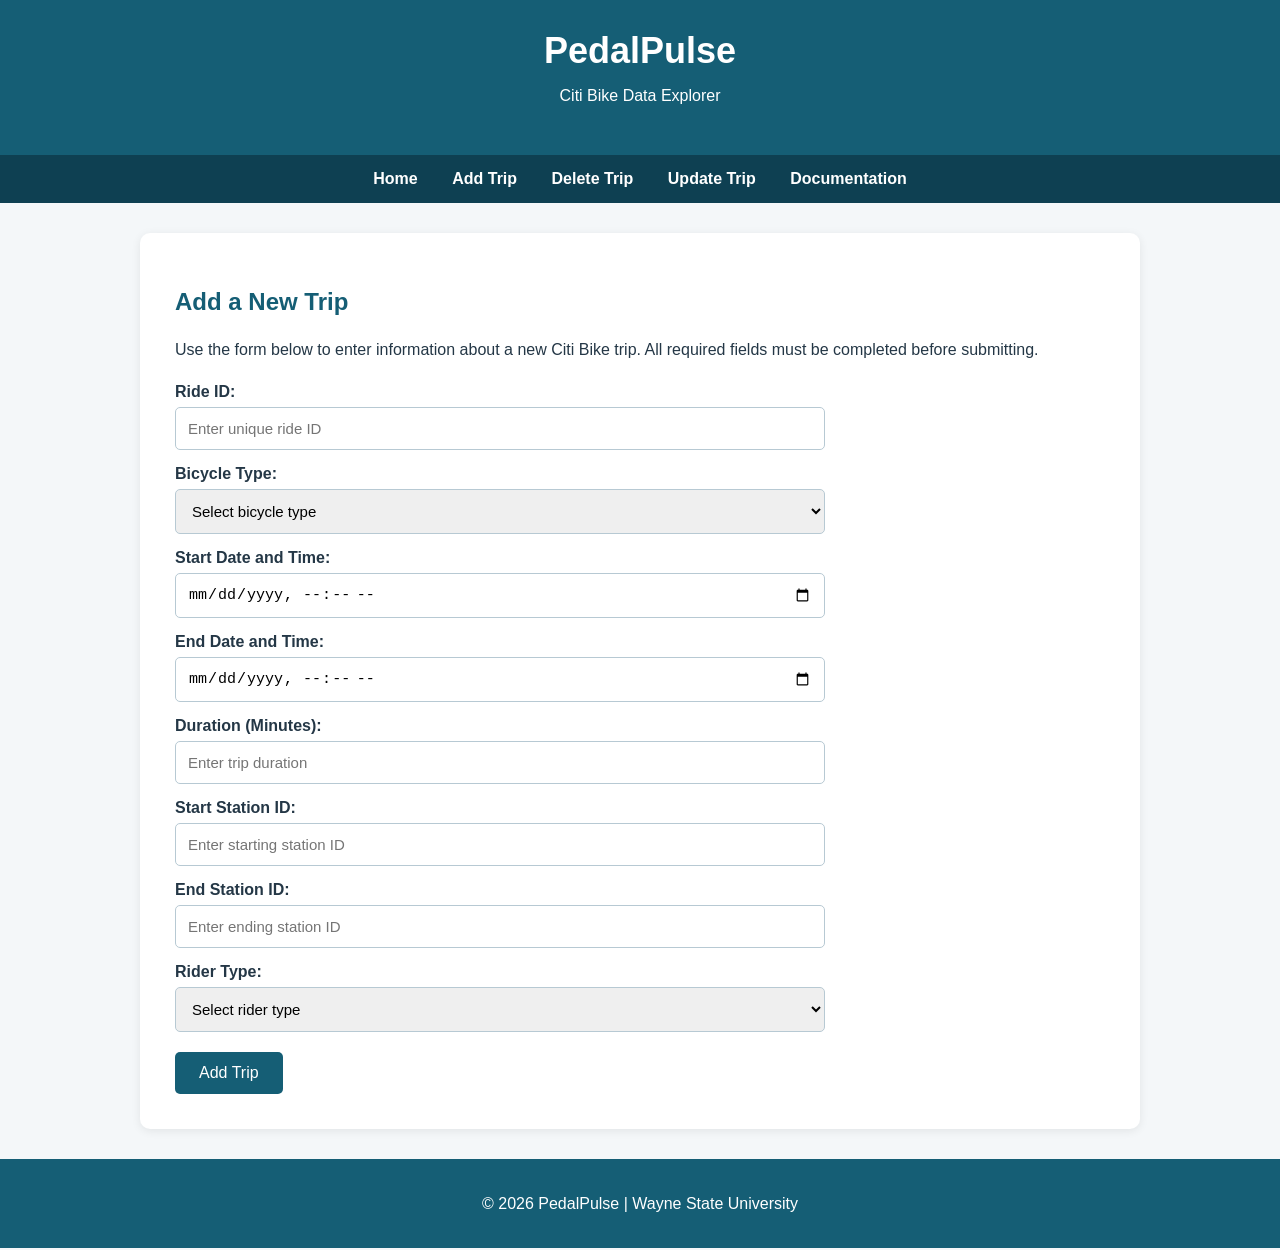
==== add.html @ 9a315aa4 "Create Add Trip webpage" ====
<!DOCTYPE html>
<html lang="en">
<head>
    <meta charset="UTF-8">
    <meta name="viewport" content="width=device-width, initial-scale=1.0">
    <title>PedalPulse - Add Trip</title>
    <link rel="stylesheet" href="style.css">
</head>
<body>

    <header>
        <h1>PedalPulse</h1>
        <p>Citi Bike Data Explorer</p>
    </header>

    <nav>
        <a href="index.html">Home</a>
        <a href="add.html">Add Trip</a>
        <a href="delete.html">Delete Trip</a>
        <a href="update.html">Update Trip</a>
        <a href="documentation.html">Documentation</a>
    </nav>

    <main>
        <h2>Add a New Trip</h2>

        <p>
            Use the form below to enter information about a
            new Citi Bike trip. All required fields must be
            completed before submitting.
        </p>

        <form>
            <label for="ride_id">Ride ID:</label>
            <input type="text" id="ride_id" name="ride_id"
                   placeholder="Enter unique ride ID" required>

            <label for="rideable_type">Bicycle Type:</label>
            <select id="rideable_type" name="rideable_type" required>
                <option value="">Select bicycle type</option>
                <option value="classic_bike">Classic Bike</option>
                <option value="electric_bike">Electric Bike</option>
            </select>

            <label for="started_at">Start Date and Time:</label>
            <input type="datetime-local" id="started_at"
                   name="started_at" required>

            <label for="ended_at">End Date and Time:</label>
            <input type="datetime-local" id="ended_at"
                   name="ended_at" required>

            <label for="duration_minutes">Duration (Minutes):</label>
            <input type="number" id="duration_minutes"
                   name="duration_minutes" step="0.01"
                   min="0" placeholder="Enter trip duration" required>

            <label for="start_station_id">Start Station ID:</label>
            <input type="text" id="start_station_id"
                   name="start_station_id"
                   placeholder="Enter starting station ID" required>

            <label for="end_station_id">End Station ID:</label>
            <input type="text" id="end_station_id"
                   name="end_station_id"
                   placeholder="Enter ending station ID" required>

            <label for="member_casual">Rider Type:</label>
            <select id="member_casual" name="member_casual" required>
                <option value="">Select rider type</option>
                <option value="member">Member</option>
                <option value="casual">Casual</option>
            </select>

            <button type="submit">Add Trip</button>
        </form>
    </main>

    <footer>
        <p>&copy; 2026 PedalPulse | Wayne State University</p>
    </footer>

</body>
</html>
---- style.css ----
/* PedalPulse Website Styling */

* {
    box-sizing: border-box;
}

body {
    font-family: Arial, sans-serif;
    margin: 0;
    padding: 0;
    background-color: #f4f7f9;
    color: #243746;
}

/* Header */
header {
    background-color: #155e75;
    color: white;
    text-align: center;
    padding: 30px 20px;
}

header h1 {
    font-size: 36px;
    margin: 0;
}

header p {
    margin-top: 10px;
}

/* Navigation Menu */
nav {
    background-color: #0e4052;
    padding: 15px;
    text-align: center;
}

nav a {
    color: white;
    text-decoration: none;
    margin: 0 15px;
    font-weight: bold;
}

nav a:hover {
    color: #7dd3fc;
}

/* Main Content */
main {
    background-color: white;
    max-width: 1000px;
    margin: 30px auto;
    padding: 35px;
    border-radius: 10px;
    min-height: 400px;
    box-shadow: 0 2px 10px rgba(0,0,0,0.08);
}

h2 {
    color: #155e75;
}

p {
    line-height: 1.7;
}

/* Sections */
section {
    background-color: #f1f7fa;
    padding: 20px;
    margin-top: 20px;
    border-radius: 8px;
}

/* Forms for Add, Delete, Update Pages */
form {
    max-width: 650px;
    margin-top: 20px;
}

label {
    display: block;
    margin-top: 15px;
    margin-bottom: 6px;
    font-weight: bold;
}

input, select, textarea {
    width: 100%;
    padding: 12px;
    border: 1px solid #b7c9d3;
    border-radius: 5px;
    font-size: 15px;
}

button {
    background-color: #155e75;
    color: white;
    border: none;
    padding: 12px 24px;
    margin-top: 20px;
    border-radius: 5px;
    cursor: pointer;
    font-size: 16px;
}

button:hover {
    background-color: #0e4052;
}

/* Footer */
footer {
    background-color: #155e75;
    color: white;
    text-align: center;
    padding: 15px;
    margin-top: 30px;
}

/* Mobile Layout */
@media (max-width: 650px) {
    nav a {
        display: block;
        margin: 10px;
    }

    main {
        margin: 15px;
        padding: 20px;
    }
}
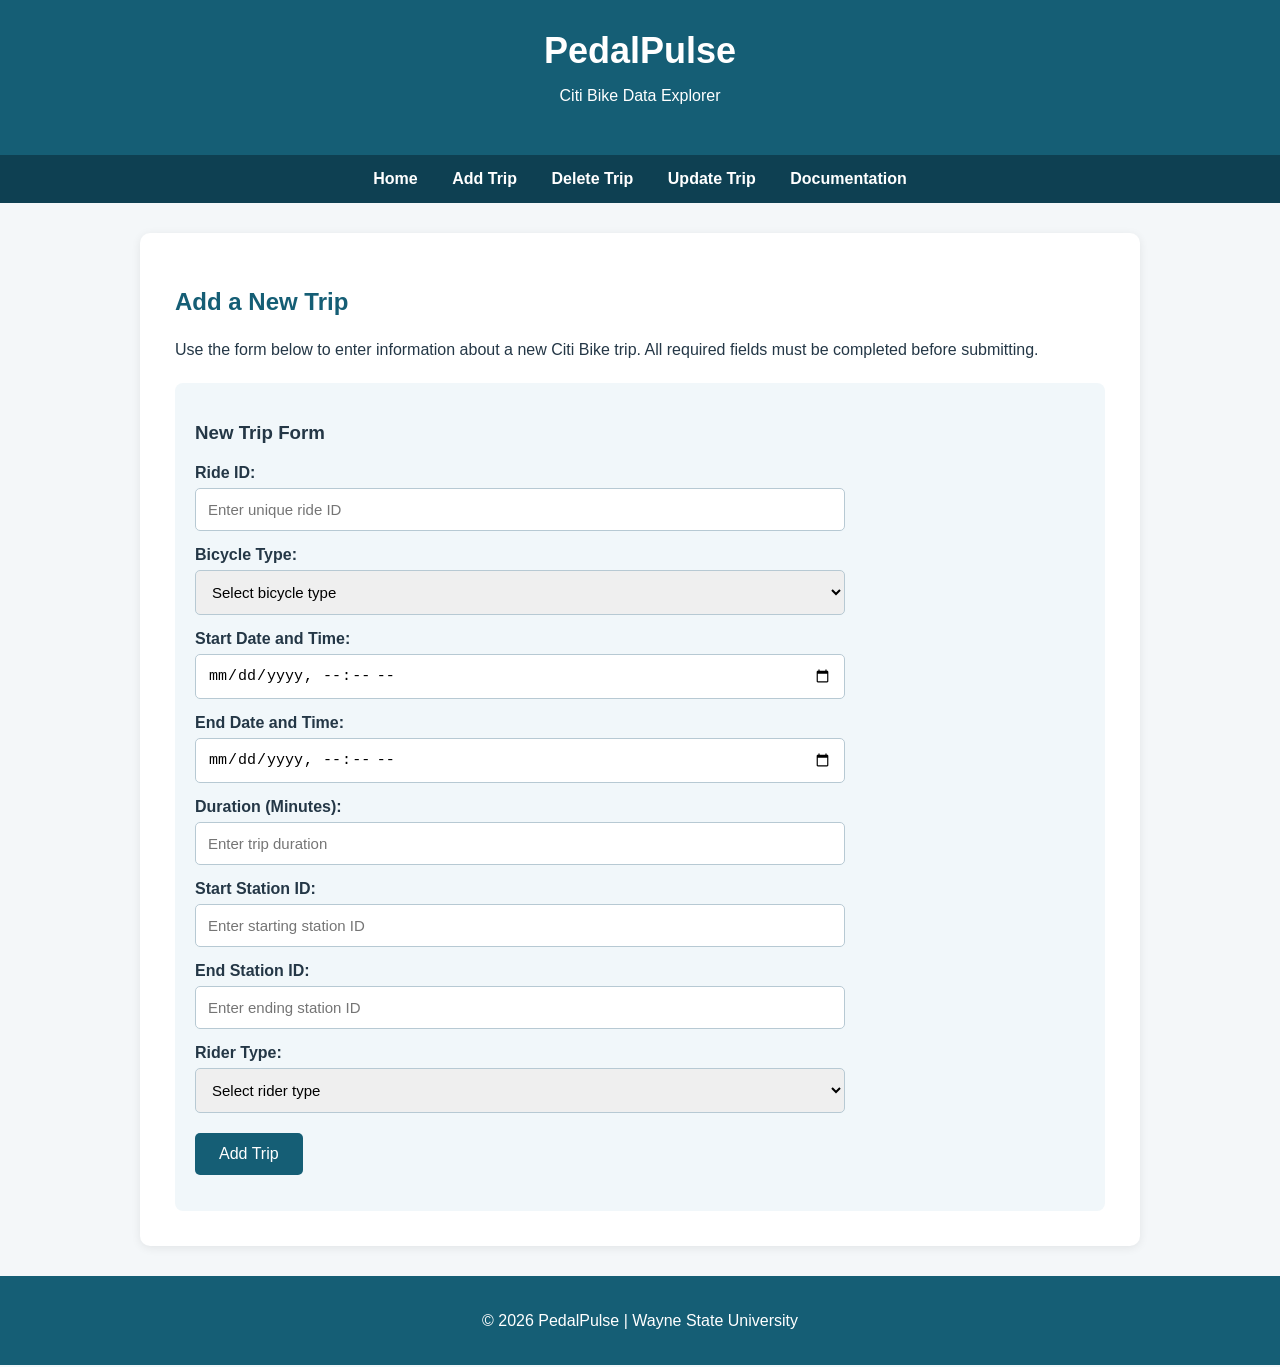
==== commit afc9fcca: "Update HTML pages and documentation for Add and Update Trip" ====
--- a/add.html
+++ b/add.html
@@ -1,4 +1,3 @@
-
 <!DOCTYPE html>
 <html lang="en">
 <head>
@@ -31,55 +30,61 @@
             completed before submitting.
         </p>
 
-        <form>
-            <label for="ride_id">Ride ID:</label>
-            <input type="text" id="ride_id" name="ride_id"
-                   placeholder="Enter unique ride ID" required>
+        <section>
+            <h3>New Trip Form</h3>
 
-            <label for="rideable_type">Bicycle Type:</label>
-            <select id="rideable_type" name="rideable_type" required>
-                <option value="">Select bicycle type</option>
-                <option value="classic_bike">Classic Bike</option>
-                <option value="electric_bike">Electric Bike</option>
-            </select>
+            <form id="addTripForm">
+                <label for="ride_id">Ride ID:</label>
+                <input type="text" id="ride_id" name="ride_id"
+                       placeholder="Enter unique ride ID" required>
 
-            <label for="started_at">Start Date and Time:</label>
-            <input type="datetime-local" id="started_at"
-                   name="started_at" required>
+                <label for="rideable_type">Bicycle Type:</label>
+                <select id="rideable_type" name="rideable_type" required>
+                    <option value="">Select bicycle type</option>
+                    <option value="classic_bike">Classic Bike</option>
+                    <option value="electric_bike">Electric Bike</option>
+                </select>
 
-            <label for="ended_at">End Date and Time:</label>
-            <input type="datetime-local" id="ended_at"
-                   name="ended_at" required>
+                <label for="started_at">Start Date and Time:</label>
+                <input type="datetime-local" id="started_at"
+                       name="started_at" required>
 
-            <label for="duration_minutes">Duration (Minutes):</label>
-            <input type="number" id="duration_minutes"
-                   name="duration_minutes" step="0.01"
-                   min="0" placeholder="Enter trip duration" required>
+                <label for="ended_at">End Date and Time:</label>
+                <input type="datetime-local" id="ended_at"
+                       name="ended_at" required>
 
-            <label for="start_station_id">Start Station ID:</label>
-            <input type="text" id="start_station_id"
-                   name="start_station_id"
-                   placeholder="Enter starting station ID" required>
+                <label for="duration_minutes">Duration (Minutes):</label>
+                <input type="number" id="duration_minutes"
+                       name="duration_minutes" step="0.01"
+                       min="0" placeholder="Enter trip duration" required>
 
-            <label for="end_station_id">End Station ID:</label>
-            <input type="text" id="end_station_id"
-                   name="end_station_id"
-                   placeholder="Enter ending station ID" required>
+                <label for="start_station_id">Start Station ID:</label>
+                <input type="text" id="start_station_id"
+                       name="start_station_id"
+                       placeholder="Enter starting station ID" required>
 
-            <label for="member_casual">Rider Type:</label>
-            <select id="member_casual" name="member_casual" required>
-                <option value="">Select rider type</option>
-                <option value="member">Member</option>
-                <option value="casual">Casual</option>
-            </select>
+                <label for="end_station_id">End Station ID:</label>
+                <input type="text" id="end_station_id"
+                       name="end_station_id"
+                       placeholder="Enter ending station ID" required>
 
-            <button type="submit">Add Trip</button>
-        </form>
+                <label for="member_casual">Rider Type:</label>
+                <select id="member_casual" name="member_casual" required>
+                    <option value="">Select rider type</option>
+                    <option value="member">Member</option>
+                    <option value="casual">Casual</option>
+                </select>
+
+                <button type="submit">Add Trip</button>
+                <p id="addMessage" role="status" aria-live="polite"></p>
+            </form>
+        </section>
     </main>
 
     <footer>
         <p>&copy; 2026 PedalPulse | Wayne State University</p>
     </footer>
 
+    <script src="add.js"></script>
 </body>
-</html>
+</html>
